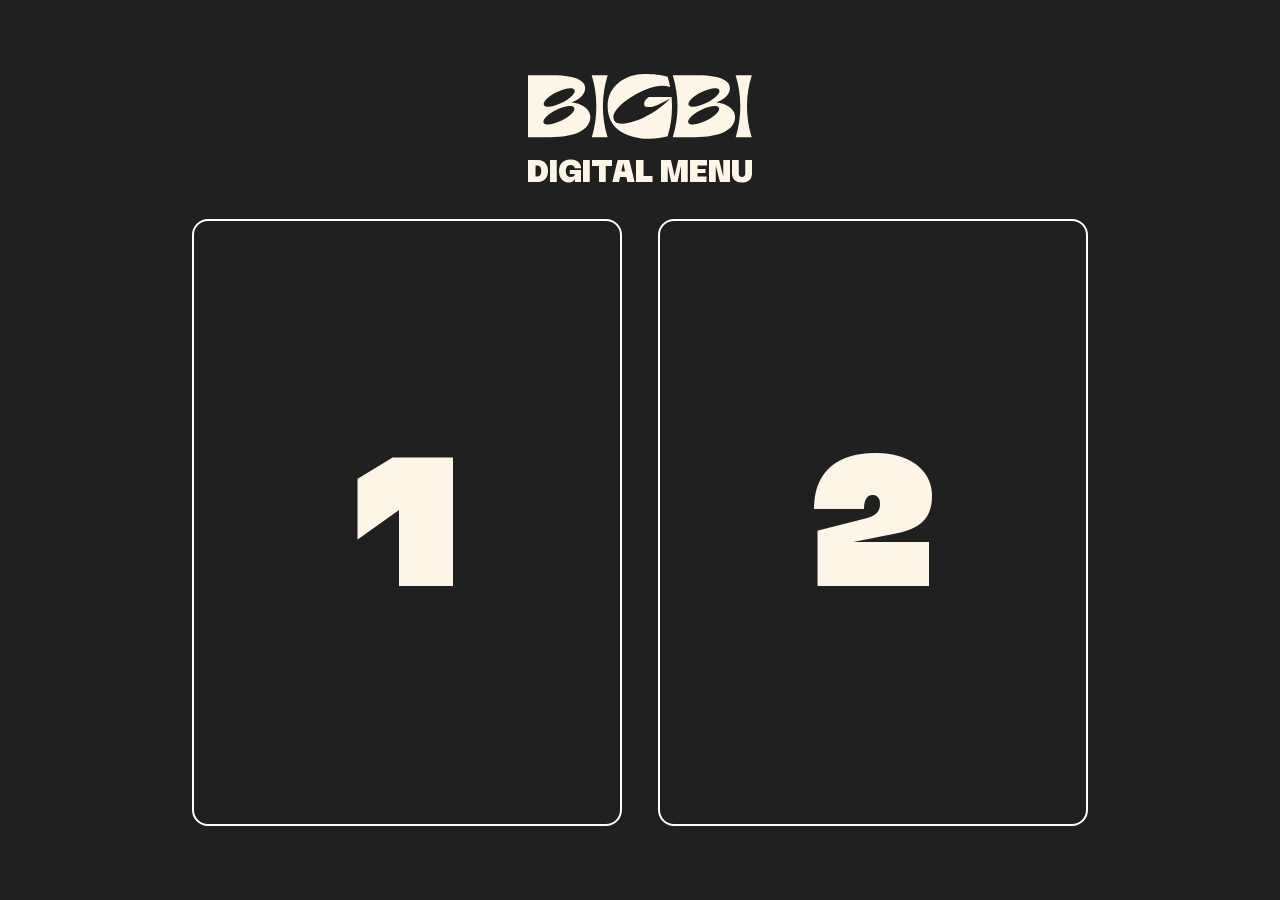
==== index.html @ e46cb775 "first commit" ====
<!DOCTYPE html>
<html lang="ru" dir="ltr">
  <head>
    <meta charset="utf-8">
    <meta name="viewport" content="width=device-width, initial-scale=1.0">
    <link rel="stylesheet" href="styles-intro.css">
  </head>
  <body>
    <div class="main-container">
      <div class="header">
        <img src="logo.svg" alt="Logo" class="logo">
        <div class="title">
          DIGITAL MENU
        </div>
      </div>

      <div class="screens">
        <a href="1.html" class="screen_link">

            <div class="screen_title">
              1
            </div>

        </a>
        <a href="2.html" class="screen_link">

            <div class="screen_title">
              2
            </div>

        </a>

      </div>
    </div>
  </body>
</html>
---- styles-intro.css ----
* {
    box-sizing: border-box;
    margin: 0;
    padding: 0;
}

body {
  font-family: 'Martian Grotesk', sans-serif;
  background-color: #202020;
}

.main-container {
  width: 70vw;
  height: 100vh;
  margin: 0 auto;
  padding: 1rem 0;
  display: flex;
  flex-direction: column;
  align-items: center;
  justify-content: center;
  color: #FDF5E5;
}

.header {
  width: 100%;
  display: flex;
  flex-direction: column;
  justify-content: space-between;
  align-items: center;
}

.logo {
  width: 14rem;
}

.title {
  margin-top: 1rem;
  font-size: 1.7rem;
  font-variation-settings: "wght" 900, "wdth" 100;
}

.screens {
  width: 100%;
  height: 70%;
  margin-top: 2rem;
  display: flex;
  flex-direction: row;
  justify-content: space-between;
}

.screen_link {
  width: 48%;
  height: 100%;
  display: block; /* Делает <a> блочным элементом */
  text-decoration: none; /* Убирает подчёркивание */
  color: inherit;

  height: 100%;
  display: flex;
  justify-content: center;
  align-items: center;
  font-size: 10rem;
  font-variation-settings: "wght" 1000, "wdth" 100;
  border: 2px solid #fff;
  border-radius: 1rem;
}

.screen_link:hover {
  color: #096E46;
}



/* FONTS */
@font-face{
  font-family: 'Martian Grotesk';
  src: url('fonts/MartianGrotesk-VFVF.woff2') format('woff2');
}
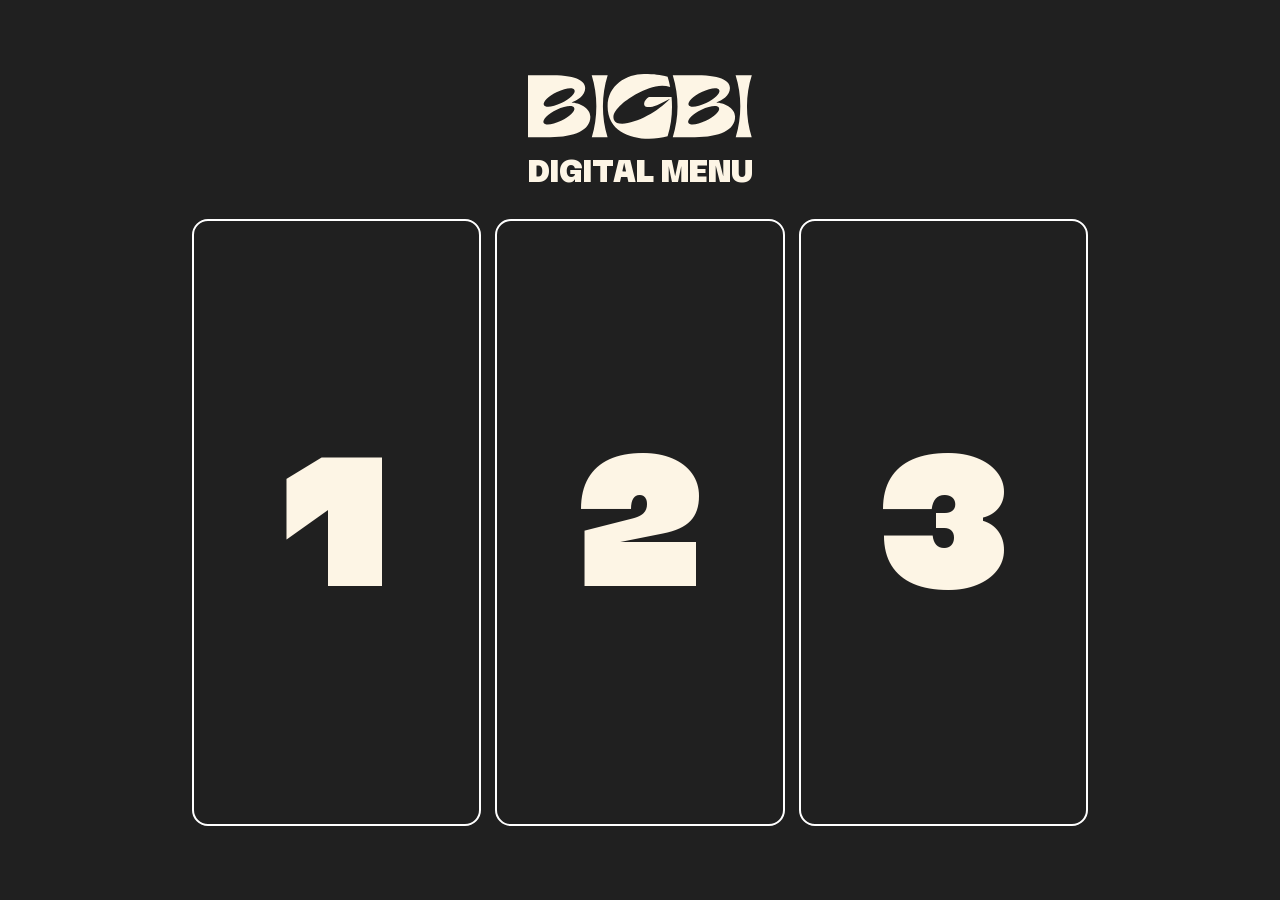
==== commit 002b36cf: "Add 3d screen" ====
--- a/index.html
+++ b/index.html
@@ -16,20 +16,14 @@
 
       <div class="screens">
         <a href="1.html" class="screen_link">
-
-            <div class="screen_title">
-              1
-            </div>
-
+          1
         </a>
         <a href="2.html" class="screen_link">
-
-            <div class="screen_title">
-              2
-            </div>
-
+          2
         </a>
-
+        <a href="3.html" class="screen_link">
+          3
+        </a>
       </div>
     </div>
   </body>
--- a/styles-intro.css
+++ b/styles-intro.css
@@ -35,7 +35,7 @@
 
 .title {
   margin-top: 1rem;
-  font-size: 1.7rem;
+  font-size: 1.69rem;
   font-variation-settings: "wght" 900, "wdth" 100;
 }
 
@@ -46,6 +46,7 @@
   display: flex;
   flex-direction: row;
   justify-content: space-between;
+  gap: 14px;
 }
 
 .screen_link {
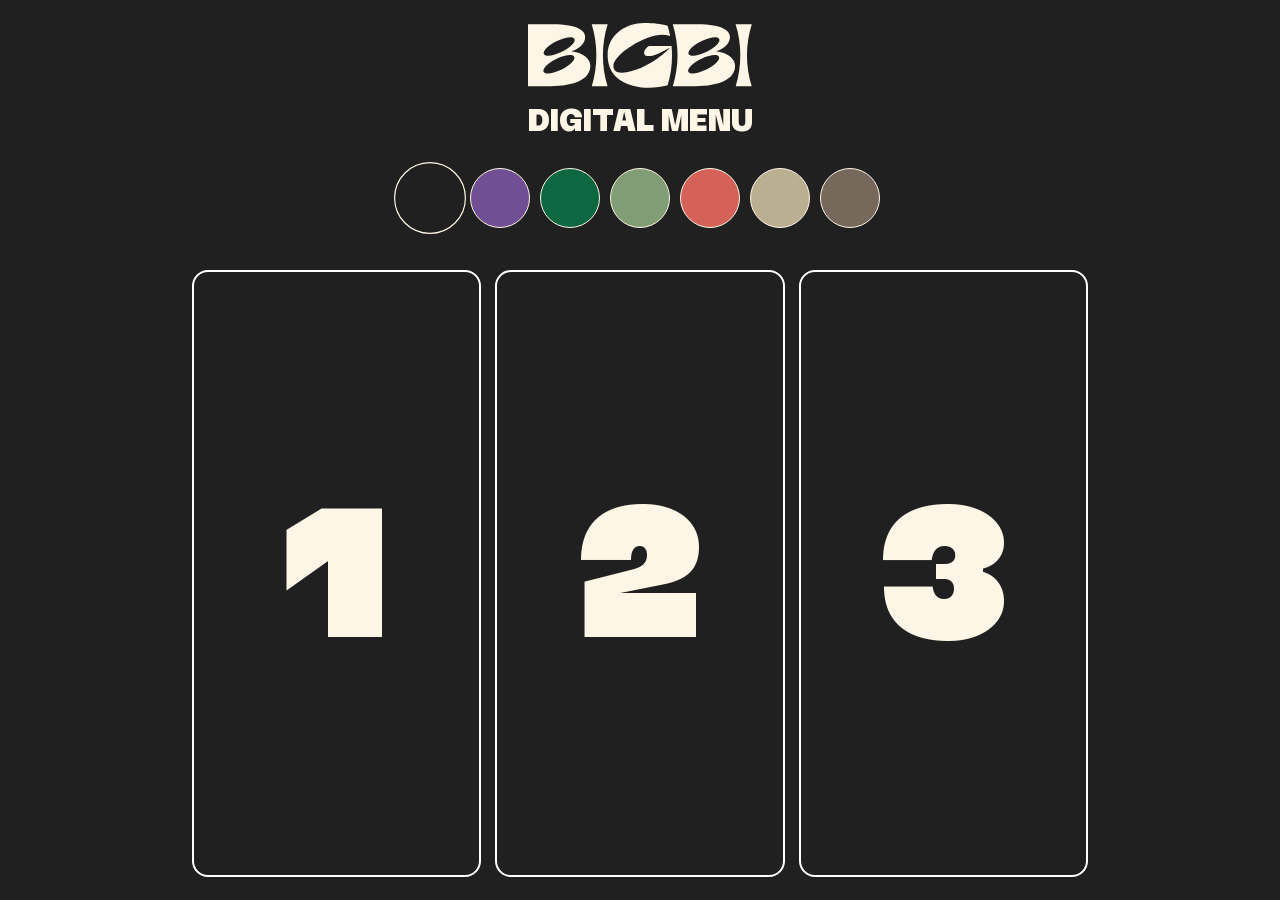
==== commit 3bc61cd4: "Colors, actions etc." ====
--- a/index.html
+++ b/index.html
@@ -14,6 +14,16 @@
         </div>
       </div>
 
+      <div class="theme-switcher">
+        <div class="theme-circle default" data-theme="default" title="Dark"></div>
+        <div class="theme-circle purple" data-theme="purple" title="Purple"></div>
+        <div class="theme-circle green" data-theme="green" title="Green"></div>
+        <div class="theme-circle light-green" data-theme="light-green" title="Light Green"></div>
+        <div class="theme-circle coral" data-theme="coral" title="Coral"></div>
+        <div class="theme-circle milk" data-theme="milk" title="Milk"></div>
+        <div class="theme-circle coffee" data-theme="coffee" title="Coffee"></div>
+      </div>
+
       <div class="screens">
         <a href="1.html" class="screen_link">
           1
@@ -26,5 +36,25 @@
         </a>
       </div>
     </div>
+
+    <script>
+      const circles = document.querySelectorAll('.theme-circle');
+      const savedTheme = localStorage.getItem('theme') || 'default';
+      document.body.className = savedTheme;
+
+      // Highlight the active theme circle
+      circles.forEach(circle => {
+          if (circle.dataset.theme === savedTheme) {
+              circle.classList.add('active');
+          }
+          circle.addEventListener('click', () => {
+              circles.forEach(c => c.classList.remove('active')); // Remove active class from all
+              circle.classList.add('active'); // Add active class to clicked circle
+              const theme = circle.dataset.theme;
+              document.body.className = theme;
+              localStorage.setItem('theme', theme);
+          });
+      });
+    </script>
   </body>
 </html>
--- a/styles-intro.css
+++ b/styles-intro.css
@@ -1,7 +1,7 @@
 * {
-    box-sizing: border-box;
-    margin: 0;
-    padding: 0;
+  box-sizing: border-box;
+  margin: 0;
+  padding: 0;
 }
 
 body {
@@ -38,6 +38,67 @@
   font-size: 1.69rem;
   font-variation-settings: "wght" 900, "wdth" 100;
 }
+
+
+
+
+.theme-switcher {
+  display: flex;
+  gap: 10px;
+  margin: 10px 0;
+  margin-top: 2em;
+}
+
+.theme-circle {
+  width: 60px;
+  height: 60px;
+  border-radius: 50%;
+  border: 1px solid #FDF5E5;
+  cursor: pointer;
+  transition: transform 0.2s, box-shadow 0.2s;
+}
+
+.theme-circle:hover {
+  transform: scale(1.2);
+}
+
+.theme-circle.active {
+  box-shadow: 0 0 0 3px var(--accent-color);
+  transform: scale(1.2);
+}
+
+.theme-circle.default {
+  background-color: #202020;
+}
+
+.theme-circle.green {
+  background-color: #0D6741;
+}
+
+.theme-circle.light-green {
+  background-color: #809D76;
+}
+
+.theme-circle.milk {
+  background-color: #BAB091;
+}
+
+.theme-circle.purple {
+  background-color: #714F95;
+}
+
+.theme-circle.coffee {
+  background-color: #76695B;
+}
+
+.theme-circle.coral {
+  background-color: #D46259;
+}
+
+
+
+
+
 
 .screens {
   width: 100%;
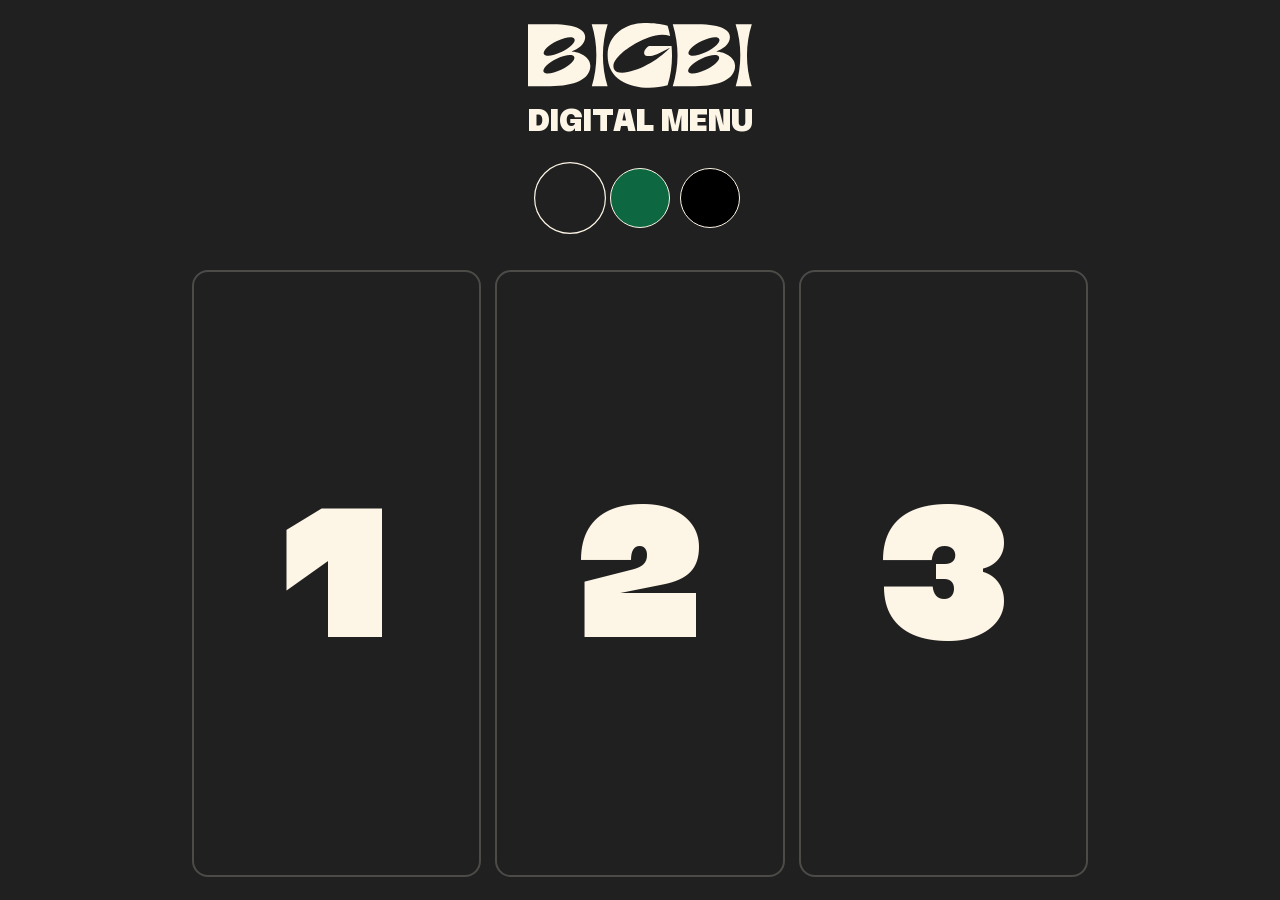
==== commit ef9e224c: "Add water" ====
--- a/index.html
+++ b/index.html
@@ -16,12 +16,8 @@
 
       <div class="theme-switcher">
         <div class="theme-circle default" data-theme="default" title="Dark"></div>
-        <div class="theme-circle purple" data-theme="purple" title="Purple"></div>
         <div class="theme-circle green" data-theme="green" title="Green"></div>
-        <div class="theme-circle light-green" data-theme="light-green" title="Light Green"></div>
-        <div class="theme-circle coral" data-theme="coral" title="Coral"></div>
-        <div class="theme-circle milk" data-theme="milk" title="Milk"></div>
-        <div class="theme-circle coffee" data-theme="coffee" title="Coffee"></div>
+        <div class="theme-circle black" data-theme="black" title="Black"></div>
       </div>
 
       <div class="screens">
--- a/styles-intro.css
+++ b/styles-intro.css
@@ -75,24 +75,8 @@
   background-color: #0D6741;
 }
 
-.theme-circle.light-green {
-  background-color: #809D76;
-}
-
-.theme-circle.milk {
-  background-color: #BAB091;
-}
-
-.theme-circle.purple {
-  background-color: #714F95;
-}
-
-.theme-circle.coffee {
-  background-color: #76695B;
-}
-
-.theme-circle.coral {
-  background-color: #D46259;
+.theme-circle.black {
+  background-color: #000000;
 }
 
 
@@ -123,12 +107,12 @@
   align-items: center;
   font-size: 10rem;
   font-variation-settings: "wght" 1000, "wdth" 100;
-  border: 2px solid #fff;
+  border: 2px solid #4C4B48;
   border-radius: 1rem;
 }
 
 .screen_link:hover {
-  color: #096E46;
+  color: #306A41;
 }
 
 
